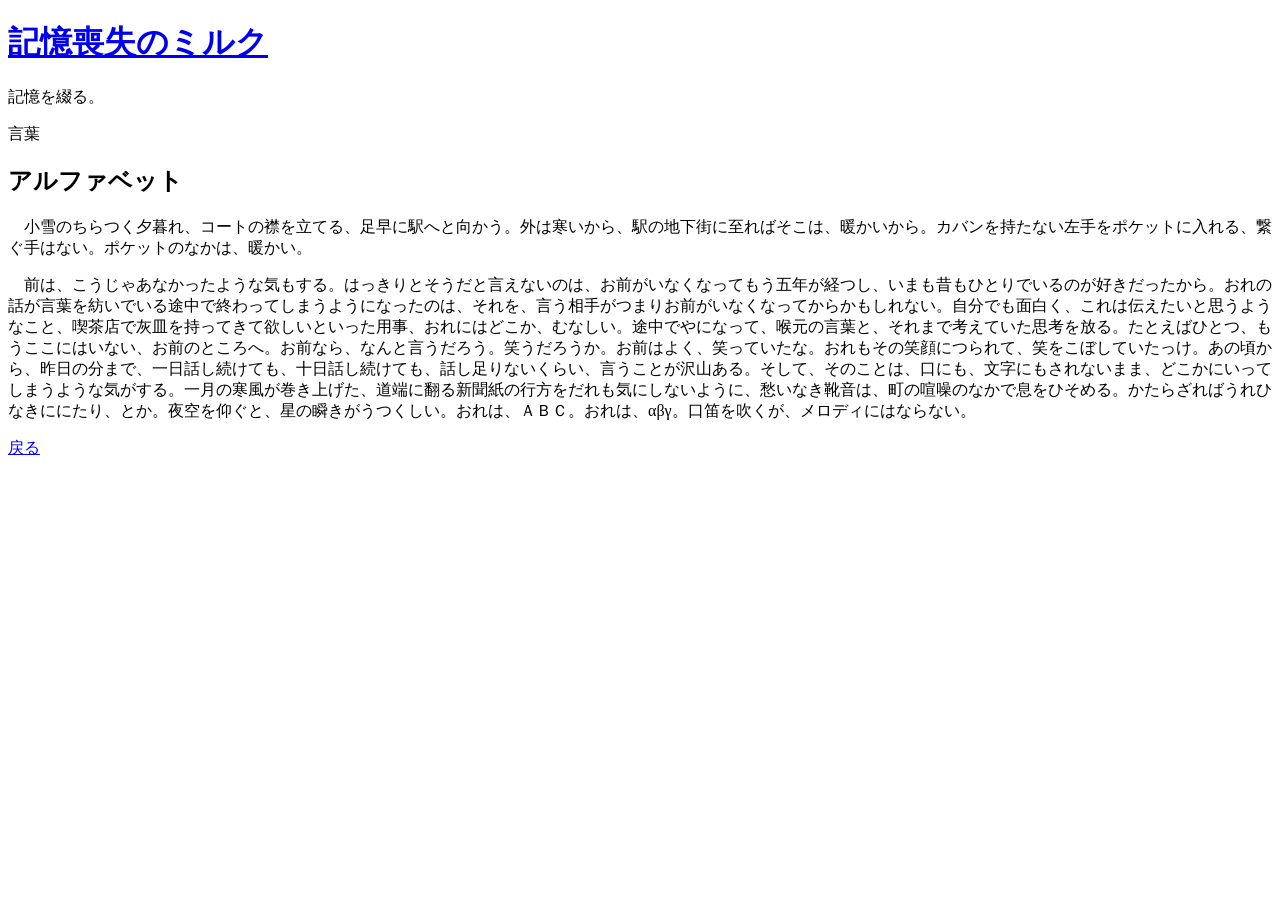
==== words/alphabet.html @ 324789f8 "Create alphabet.html" ====
<!doctype html>
<html lang="ja">

<head>
  <meta charset="utf-8">
  <meta name="viewport" content="width=device-width, initial-scale=1">

  <title>アルファベット｜記憶喪失のミルク</title>

  <meta
    name="description"
    content="小雪のちらつく夕暮れ、駅へ向かう男が、もういない相手へ語りかける散文。"
  >

  <link
    rel="canonical"
    href="https://kioku-milk.github.io/kioku-milk/words/alphabet.html"
  >

  <meta property="og:type" content="article">
  <meta property="og:title" content="アルファベット">
  <meta
    property="og:description"
    content="小雪のちらつく夕暮れ、駅へ向かう男が、もういない相手へ語りかける散文。"
  >
  <meta
    property="og:url"
    content="https://kioku-milk.github.io/kioku-milk/words/alphabet.html"
  >
  <meta property="og:site_name" content="記憶喪失のミルク">

  <meta name="twitter:card" content="summary">

  <link rel="stylesheet" href="/kioku-milk/assets/style.css">
</head>

<body>

  <header class="site-header">
    <h1>
      <a href="/kioku-milk/">記憶喪失のミルク</a>
    </h1>

    <p>記憶を綴る。</p>
  </header>

  <main>

    <article class="work alphabet">

      <p class="category">言葉</p>

      <h2>アルファベット</h2>

      <div class="text">

        <p>　小雪のちらつく夕暮れ、コートの襟を立てる、足早に駅へと向かう。外は寒いから、駅の地下街に至ればそこは、暖かいから。カバンを持たない左手をポケットに入れる、繋ぐ手はない。ポケットのなかは、暖かい。</p>

        <p>　前は、こうじゃあなかったような気もする。はっきりとそうだと言えないのは、お前がいなくなってもう五年が経つし、いまも昔もひとりでいるのが好きだったから。おれの話が言葉を紡いでいる途中で終わってしまうようになったのは、それを、言う相手がつまりお前がいなくなってからかもしれない。自分でも面白く、これは伝えたいと思うようなこと、喫茶店で灰皿を持ってきて欲しいといった用事、おれにはどこか、むなしい。途中でやになって、喉元の言葉と、それまで考えていた思考を放る。たとえばひとつ、もうここにはいない、お前のところへ。お前なら、なんと言うだろう。笑うだろうか。お前はよく、笑っていたな。おれもその笑顔につられて、笑をこぼしていたっけ。あの頃から、昨日の分まで、一日話し続けても、十日話し続けても、話し足りないくらい、言うことが沢山ある。そして、そのことは、口にも、文字にもされないまま、どこかにいってしまうような気がする。一月の寒風が巻き上げた、道端に翻る新聞紙の行方をだれも気にしないように、愁いなき靴音は、町の喧噪のなかで息をひそめる。かたらざればうれひなきににたり、とか。夜空を仰ぐと、星の瞬きがうつくしい。おれは、ＡＢＣ。おれは、αβγ。口笛を吹くが、メロディにはならない。</p>

      </div>

    </article>

    <p class="back">
      <a href="/kioku-milk/#words">戻る</a>
    </p>

  </main>

</body>

</html>
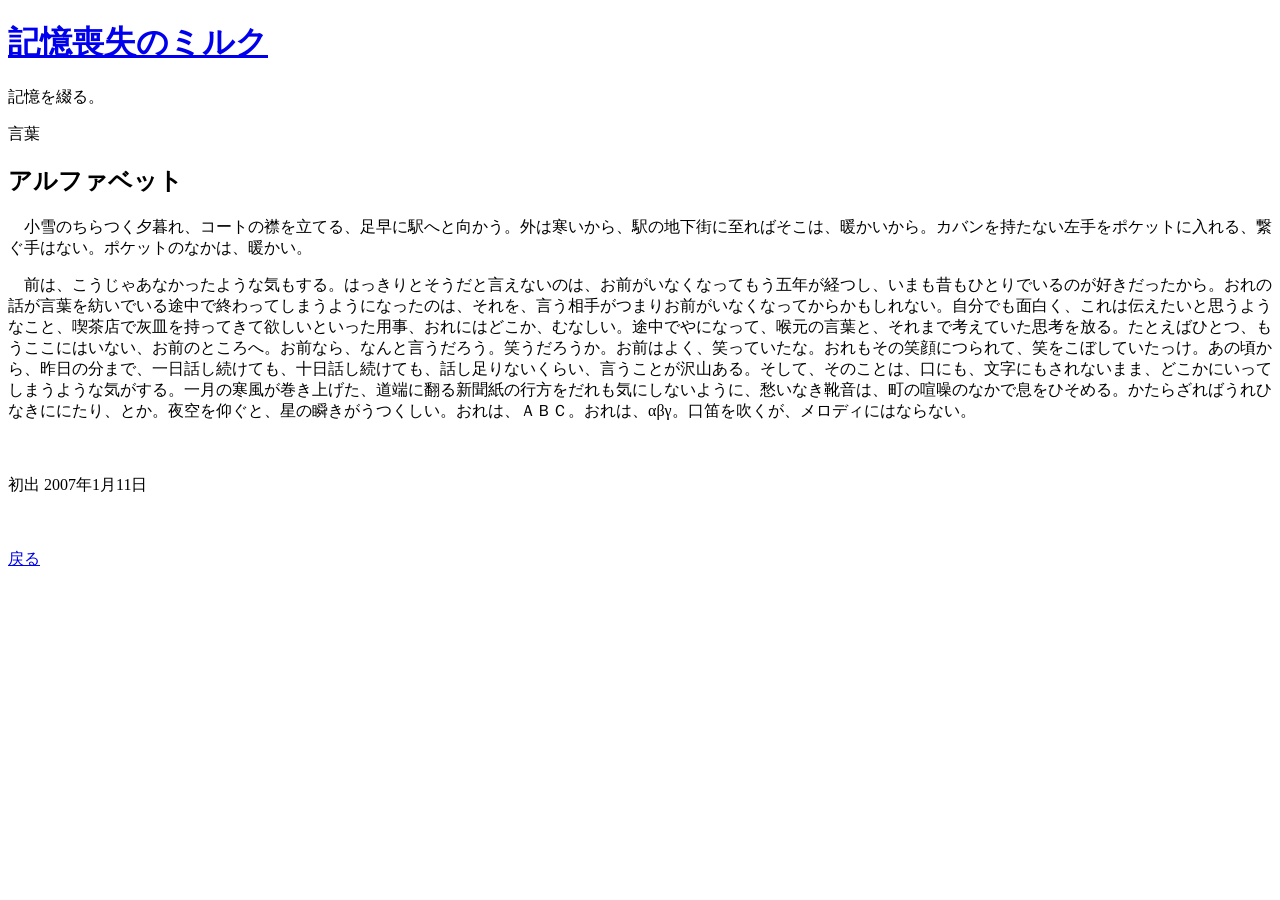
==== commit 4909352a: "Update alphabet.html" ====
--- a/words/alphabet.html
+++ b/words/alphabet.html
@@ -52,6 +52,7 @@
 
       <h2>アルファベット</h2>
 
+      
       <div class="text">
 
         <p>　小雪のちらつく夕暮れ、コートの襟を立てる、足早に駅へと向かう。外は寒いから、駅の地下街に至ればそこは、暖かいから。カバンを持たない左手をポケットに入れる、繋ぐ手はない。ポケットのなかは、暖かい。</p>
@@ -60,6 +61,8 @@
 
       </div>
 
+　　　　<p class="published-date">初出 2007年1月11日</p>　　　　　
+      
     </article>
 
     <p class="back">
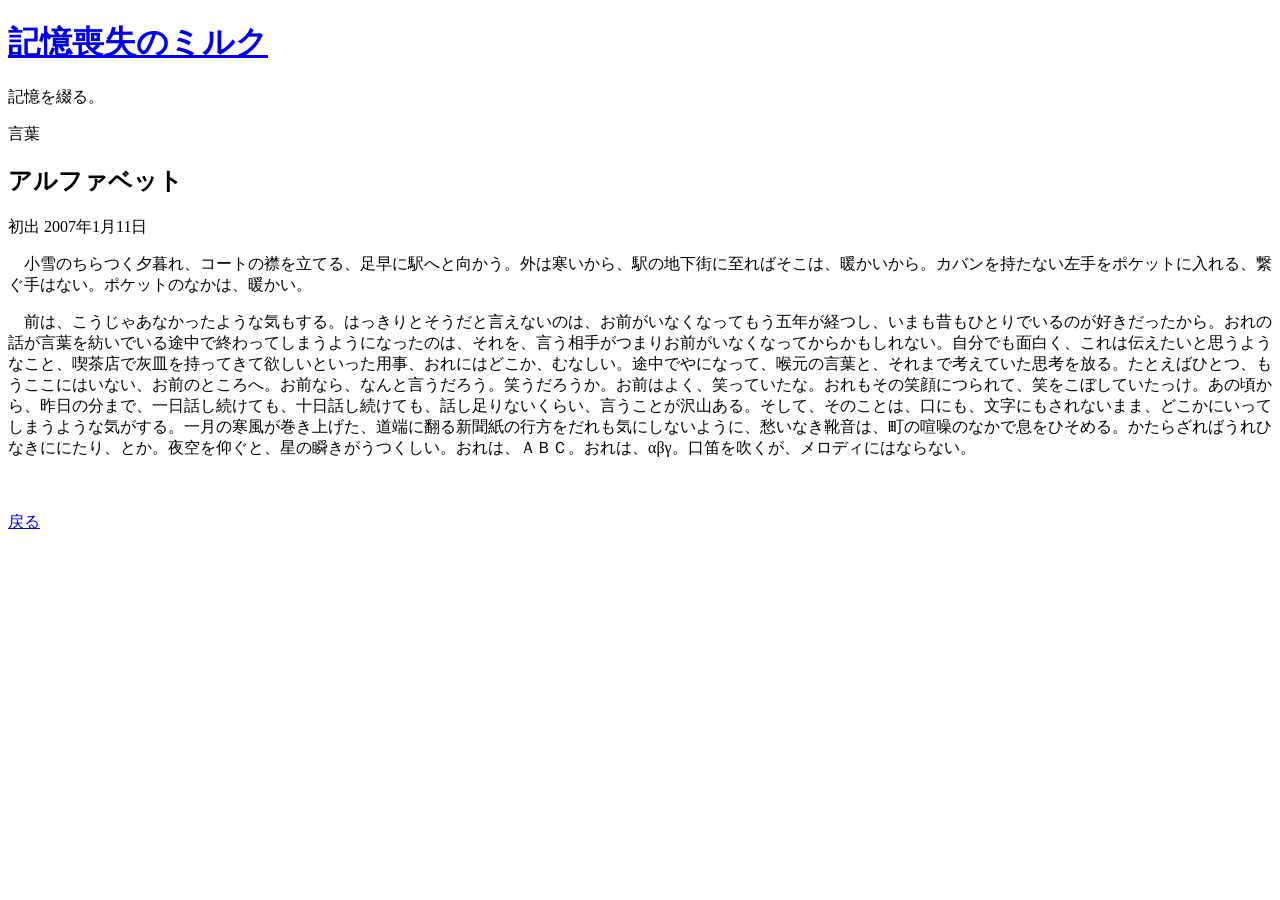
==== commit 8e65200d: "Update alphabet.html" ====
--- a/words/alphabet.html
+++ b/words/alphabet.html
@@ -50,7 +50,11 @@
 
       <p class="category">言葉</p>
 
-      <h2>アルファベット</h2>
+      <h2 class="has-date">アルファベット</h2>
+
+<p class="article-date">
+  <time datetime="2007-01-11">初出 2007年1月11日</time>
+</p>
 
       
       <div class="text">
@@ -60,9 +64,7 @@
         <p>　前は、こうじゃあなかったような気もする。はっきりとそうだと言えないのは、お前がいなくなってもう五年が経つし、いまも昔もひとりでいるのが好きだったから。おれの話が言葉を紡いでいる途中で終わってしまうようになったのは、それを、言う相手がつまりお前がいなくなってからかもしれない。自分でも面白く、これは伝えたいと思うようなこと、喫茶店で灰皿を持ってきて欲しいといった用事、おれにはどこか、むなしい。途中でやになって、喉元の言葉と、それまで考えていた思考を放る。たとえばひとつ、もうここにはいない、お前のところへ。お前なら、なんと言うだろう。笑うだろうか。お前はよく、笑っていたな。おれもその笑顔につられて、笑をこぼしていたっけ。あの頃から、昨日の分まで、一日話し続けても、十日話し続けても、話し足りないくらい、言うことが沢山ある。そして、そのことは、口にも、文字にもされないまま、どこかにいってしまうような気がする。一月の寒風が巻き上げた、道端に翻る新聞紙の行方をだれも気にしないように、愁いなき靴音は、町の喧噪のなかで息をひそめる。かたらざればうれひなきににたり、とか。夜空を仰ぐと、星の瞬きがうつくしい。おれは、ＡＢＣ。おれは、αβγ。口笛を吹くが、メロディにはならない。</p>
 
       </div>
-
-　　　　<p class="published-date">初出 2007年1月11日</p>　　　　　
-      
+　
     </article>
 
     <p class="back">
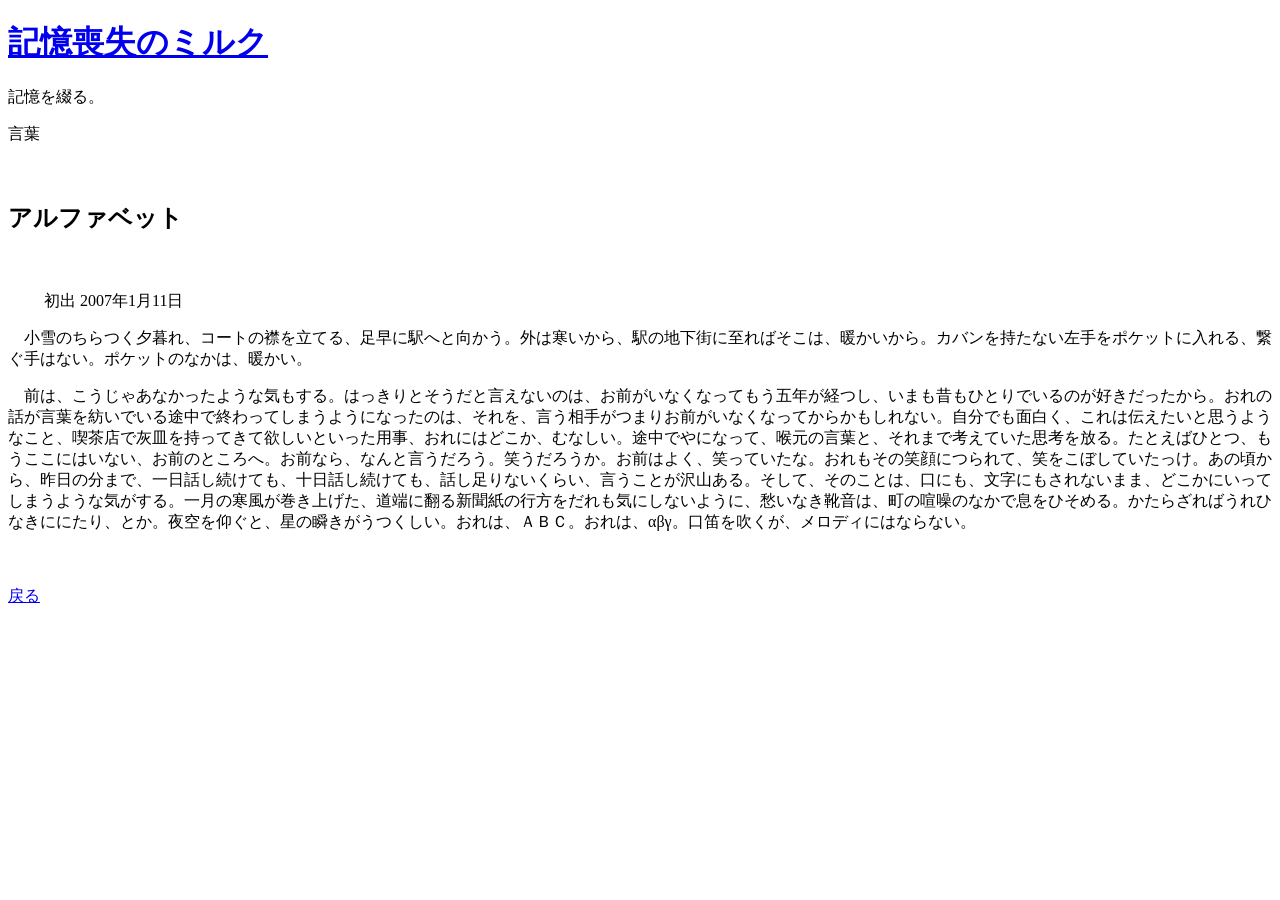
==== commit 7c7dd0fd: "Update alphabet.html" ====
--- a/words/alphabet.html
+++ b/words/alphabet.html
@@ -47,19 +47,15 @@
   <main>
 
     <article class="work alphabet">
-
       <p class="category">言葉</p>
 
-      <h2 class="has-date">アルファベット</h2>
+　　　<h2>アルファベット</h2>
+　　　<p class="article-date">
+ 　　 <time datetime="2007-01-11">初出 2007年1月11日</time>
+　　　</p>
 
-<p class="article-date">
-  <time datetime="2007-01-11">初出 2007年1月11日</time>
-</p>
-
-      
-      <div class="text">
-
-        <p>　小雪のちらつく夕暮れ、コートの襟を立てる、足早に駅へと向かう。外は寒いから、駅の地下街に至ればそこは、暖かいから。カバンを持たない左手をポケットに入れる、繋ぐ手はない。ポケットのなかは、暖かい。</p>
+<div class="text">        
+  <p>　小雪のちらつく夕暮れ、コートの襟を立てる、足早に駅へと向かう。外は寒いから、駅の地下街に至ればそこは、暖かいから。カバンを持たない左手をポケットに入れる、繋ぐ手はない。ポケットのなかは、暖かい。</p>
 
         <p>　前は、こうじゃあなかったような気もする。はっきりとそうだと言えないのは、お前がいなくなってもう五年が経つし、いまも昔もひとりでいるのが好きだったから。おれの話が言葉を紡いでいる途中で終わってしまうようになったのは、それを、言う相手がつまりお前がいなくなってからかもしれない。自分でも面白く、これは伝えたいと思うようなこと、喫茶店で灰皿を持ってきて欲しいといった用事、おれにはどこか、むなしい。途中でやになって、喉元の言葉と、それまで考えていた思考を放る。たとえばひとつ、もうここにはいない、お前のところへ。お前なら、なんと言うだろう。笑うだろうか。お前はよく、笑っていたな。おれもその笑顔につられて、笑をこぼしていたっけ。あの頃から、昨日の分まで、一日話し続けても、十日話し続けても、話し足りないくらい、言うことが沢山ある。そして、そのことは、口にも、文字にもされないまま、どこかにいってしまうような気がする。一月の寒風が巻き上げた、道端に翻る新聞紙の行方をだれも気にしないように、愁いなき靴音は、町の喧噪のなかで息をひそめる。かたらざればうれひなきににたり、とか。夜空を仰ぐと、星の瞬きがうつくしい。おれは、ＡＢＣ。おれは、αβγ。口笛を吹くが、メロディにはならない。</p>
 
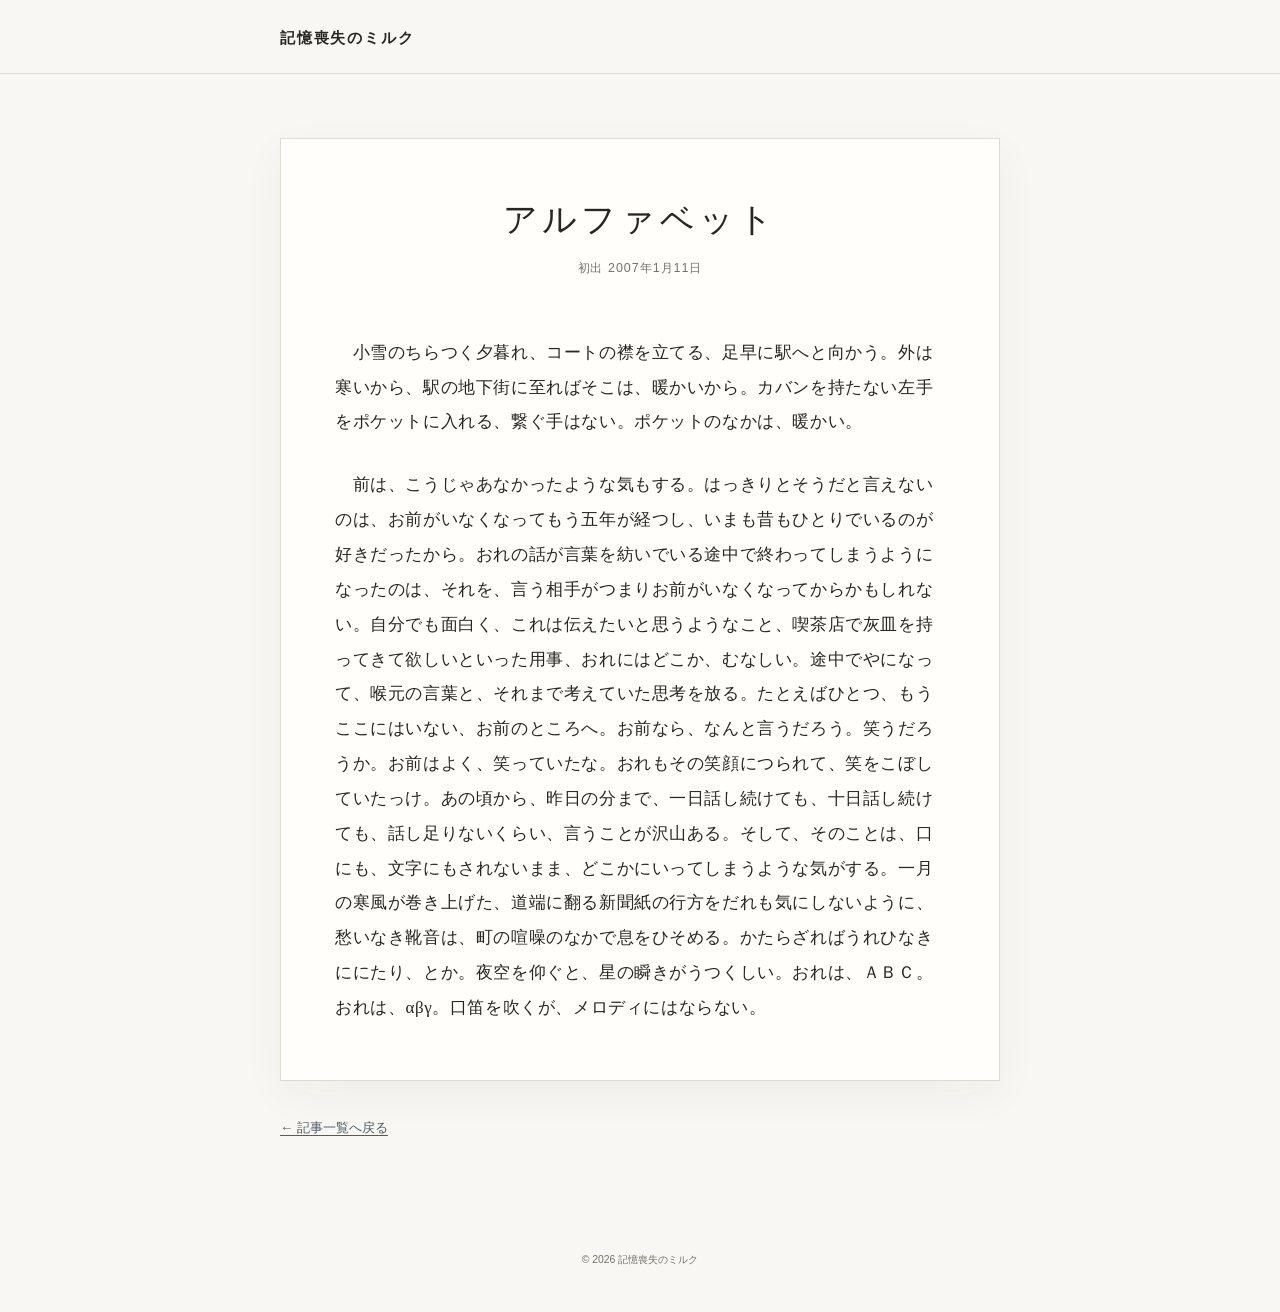
==== commit 941789e9: "Update alphabet.html" ====
--- a/words/alphabet.html
+++ b/words/alphabet.html
@@ -12,63 +12,50 @@
     content="小雪のちらつく夕暮れ、駅へ向かう男が、もういない相手へ語りかける散文。"
   >
 
-  <link
-    rel="canonical"
-    href="https://kioku-milk.github.io/kioku-milk/words/alphabet.html"
-  >
-
-  <meta property="og:type" content="article">
-  <meta property="og:title" content="アルファベット">
-  <meta
-    property="og:description"
-    content="小雪のちらつく夕暮れ、駅へ向かう男が、もういない相手へ語りかける散文。"
-  >
-  <meta
-    property="og:url"
-    content="https://kioku-milk.github.io/kioku-milk/words/alphabet.html"
-  >
-  <meta property="og:site_name" content="記憶喪失のミルク">
-
-  <meta name="twitter:card" content="summary">
-
-  <link rel="stylesheet" href="/kioku-milk/assets/style.css">
+  <link rel="stylesheet" href="../assets/style.css">
 </head>
 
 <body>
 
   <header class="site-header">
-    <h1>
-      <a href="/kioku-milk/">記憶喪失のミルク</a>
-    </h1>
-
-    <p>記憶を綴る。</p>
+    <div class="site-header__inner">
+      <p class="site-title">
+        <a href="../index.html">記憶喪失のミルク</a>
+      </p>
+    </div>
   </header>
 
   <main>
 
-    <article class="work alphabet">
-      <p class="category">言葉</p>
+    <article>
 
-　　　<h2>アルファベット</h2>
-　　　<p class="article-date">
- 　　 <time datetime="2007-01-11">初出 2007年1月11日</time>
-　　　</p>
+      <header class="article-header">
+        <h1>アルファベット</h1>
 
-<div class="text">        
-  <p>　小雪のちらつく夕暮れ、コートの襟を立てる、足早に駅へと向かう。外は寒いから、駅の地下街に至ればそこは、暖かいから。カバンを持たない左手をポケットに入れる、繋ぐ手はない。ポケットのなかは、暖かい。</p>
+        <p class="article-meta">
+          <time datetime="2007-01-11">初出 2007年1月11日</time>
+        </p>
+      </header>
+
+      <div class="article-body">
+
+        <p>　小雪のちらつく夕暮れ、コートの襟を立てる、足早に駅へと向かう。外は寒いから、駅の地下街に至ればそこは、暖かいから。カバンを持たない左手をポケットに入れる、繋ぐ手はない。ポケットのなかは、暖かい。</p>
 
         <p>　前は、こうじゃあなかったような気もする。はっきりとそうだと言えないのは、お前がいなくなってもう五年が経つし、いまも昔もひとりでいるのが好きだったから。おれの話が言葉を紡いでいる途中で終わってしまうようになったのは、それを、言う相手がつまりお前がいなくなってからかもしれない。自分でも面白く、これは伝えたいと思うようなこと、喫茶店で灰皿を持ってきて欲しいといった用事、おれにはどこか、むなしい。途中でやになって、喉元の言葉と、それまで考えていた思考を放る。たとえばひとつ、もうここにはいない、お前のところへ。お前なら、なんと言うだろう。笑うだろうか。お前はよく、笑っていたな。おれもその笑顔につられて、笑をこぼしていたっけ。あの頃から、昨日の分まで、一日話し続けても、十日話し続けても、話し足りないくらい、言うことが沢山ある。そして、そのことは、口にも、文字にもされないまま、どこかにいってしまうような気がする。一月の寒風が巻き上げた、道端に翻る新聞紙の行方をだれも気にしないように、愁いなき靴音は、町の喧噪のなかで息をひそめる。かたらざればうれひなきににたり、とか。夜空を仰ぐと、星の瞬きがうつくしい。おれは、ＡＢＣ。おれは、αβγ。口笛を吹くが、メロディにはならない。</p>
 
       </div>
-　
+
     </article>
 
-    <p class="back">
-      <a href="/kioku-milk/#words">戻る</a>
-    </p>
+    <nav class="article-nav" aria-label="ページナビゲーション">
+      <a href="../index.html#words">← 記事一覧へ戻る</a>
+    </nav>
 
   </main>
 
+  <footer class="site-footer">
+    <small>&copy; 2026 記憶喪失のミルク</small>
+  </footer>
+
 </body>
-
 </html>
--- a/assets/style.css
+++ b/assets/style.css
@@ -0,0 +1,239 @@
+:root {
+  --background: #f8f7f3;
+  --paper: #fffefb;
+  --text: #272622;
+  --subtext: #74716a;
+  --line: #dedbd2;
+  --link: #4c5d64;
+  --width: 720px;
+}
+
+* {
+  box-sizing: border-box;
+}
+
+body {
+  margin: 0;
+  background: var(--background);
+  color: var(--text);
+  font-family:
+    "Yu Gothic",
+    "YuGothic",
+    "Hiragino Kaku Gothic ProN",
+    sans-serif;
+  line-height: 1.9;
+  overflow-wrap: break-word;
+}
+
+a {
+  color: var(--link);
+  text-decoration-thickness: 1px;
+  text-underline-offset: 0.22em;
+}
+
+.site-header {
+  padding: 24px 20px 20px;
+  border-bottom: 1px solid var(--line);
+}
+
+.site-header__inner,
+.site-header > h1,
+.site-header > p {
+  max-width: var(--width);
+  margin-left: auto;
+  margin-right: auto;
+}
+
+.site-header h1,
+.site-title {
+  margin-top: 0;
+  margin-bottom: 0;
+  font-size: 0.95rem;
+  font-weight: 600;
+  letter-spacing: 0.12em;
+}
+
+.site-header h1 a,
+.site-title a {
+  color: inherit;
+  text-decoration: none;
+}
+
+.site-header > p:not(.site-title) {
+  margin-top: 8px;
+  margin-bottom: 0;
+  color: var(--subtext);
+  font-size: 0.85rem;
+}
+
+main {
+  padding: 64px 20px 80px;
+}
+
+main > section,
+article {
+  max-width: var(--width);
+  margin: 0 auto 24px;
+  background: var(--paper);
+  border: 1px solid var(--line);
+}
+
+main > section {
+  padding: 32px 28px;
+}
+
+section h2 {
+  margin: 0 0 22px;
+  font-size: 1.15rem;
+}
+
+.post-list {
+  margin: 0;
+  padding: 0;
+  list-style: none;
+}
+
+.post-list li {
+  display: flex;
+  justify-content: space-between;
+  gap: 20px;
+  padding: 14px 0;
+  border-bottom: 1px solid var(--line);
+}
+
+.post-list li:last-child {
+  border-bottom: 0;
+}
+
+.post-list span {
+  color: var(--subtext);
+  font-size: 0.82rem;
+  white-space: nowrap;
+}
+
+.post-list .old-work {
+  display: block;
+  text-align: right;
+}
+
+.old-work .first-published {
+  display: block;
+  margin-top: 6px;
+}
+
+.copyright-notice {
+  margin: 2.5em auto 0;
+  color: var(--subtext);
+  font-size: 0.76rem;
+  text-align: center;
+}
+
+article {
+  padding: 54px;
+  font-family:
+    "Yu Mincho",
+    "YuMincho",
+    "Hiragino Mincho ProN",
+    "Hiragino Mincho Pro",
+    "Noto Serif JP",
+    serif;
+  font-size: 17px;
+  line-height: 2.05;
+  letter-spacing: 0.035em;
+  box-shadow: 0 14px 42px rgba(40, 38, 32, 0.045);
+}
+
+.article-header {
+  margin-bottom: 54px;
+  text-align: center;
+}
+
+.article-header h1 {
+  margin: 0;
+  font-size: clamp(1.65rem, 5vw, 2.15rem);
+  font-weight: 500;
+  line-height: 1.55;
+  letter-spacing: 0.12em;
+}
+
+.article-meta {
+  margin: 10px 0 0;
+  color: var(--subtext);
+  font-family:
+    "Yu Gothic",
+    "YuGothic",
+    "Hiragino Kaku Gothic ProN",
+    sans-serif;
+  font-size: 0.78rem;
+  letter-spacing: 0.08em;
+}
+
+.article-body p {
+  margin: 0 0 1.65em;
+}
+
+.article-body p:last-child {
+  margin-bottom: 0;
+}
+
+.article-body .pause {
+  margin-top: 3em;
+}
+
+.article-body .scene {
+  margin-top: 4.5em;
+}
+
+.article-nav {
+  max-width: var(--width);
+  margin: 34px auto 0;
+  font-size: 0.83rem;
+}
+
+body > footer {
+  max-width: var(--width);
+  margin: 0 auto;
+  padding: 28px 20px 40px;
+  color: var(--subtext);
+  font-size: 0.78rem;
+}
+
+body > footer nav {
+  display: flex;
+  gap: 18px;
+  flex-wrap: wrap;
+}
+
+.site-footer {
+  text-align: center;
+}
+
+@media (max-width: 640px) {
+  main {
+    padding: 28px 12px 56px;
+  }
+
+  main > section {
+    padding: 28px 20px;
+  }
+
+  article {
+    padding: 42px 22px 38px;
+    font-size: 16px;
+    line-height: 2;
+    box-shadow: none;
+  }
+
+  .article-header {
+    margin-bottom: 42px;
+  }
+
+  .post-list li {
+    display: block;
+  }
+
+  .post-list span {
+    display: block;
+    margin-top: 4px;
+  }
+}
